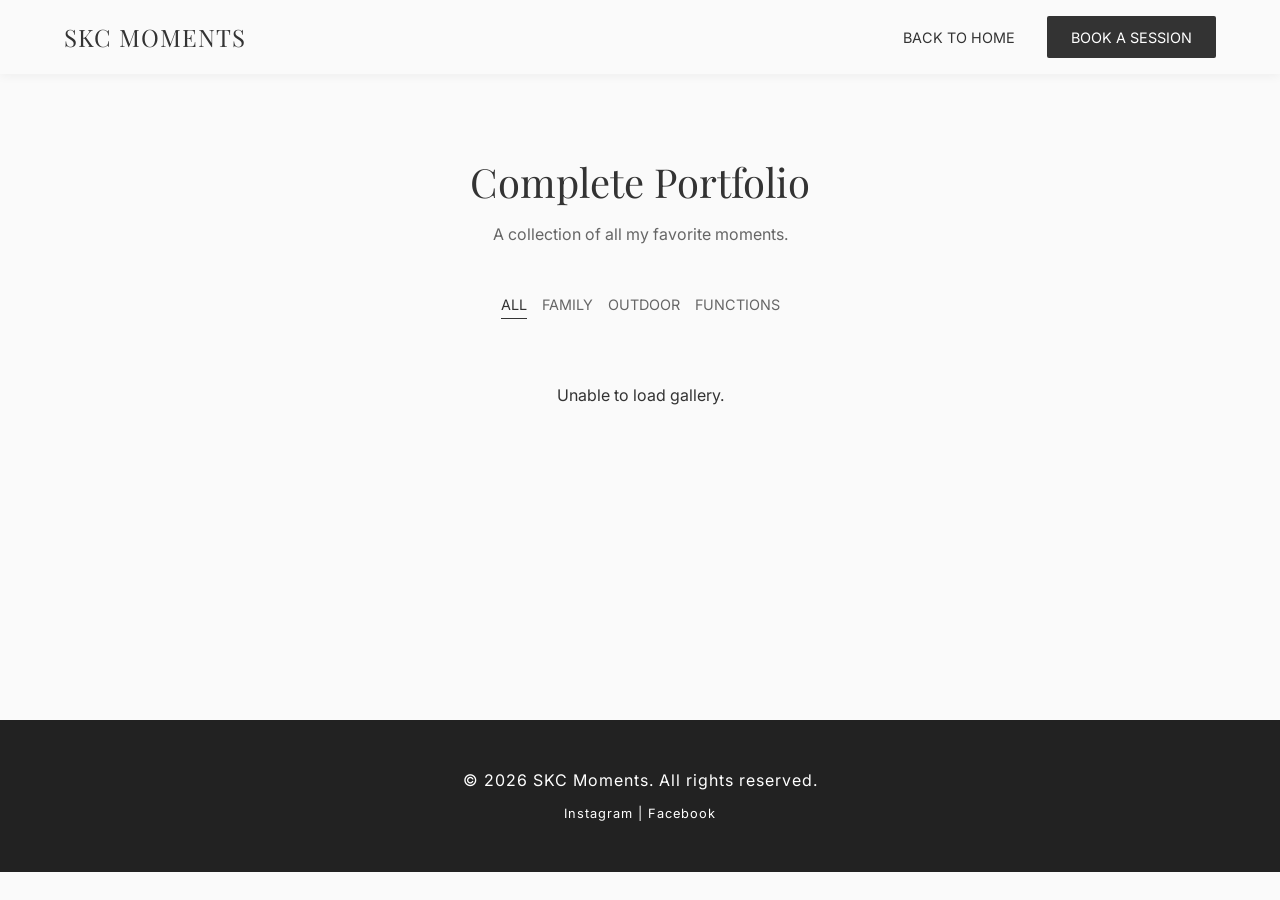
==== gallery.html @ d79ee7f9 "Update the home page for gallary and added a new galley page for all th photos so home page wont be " ====
<!DOCTYPE html>
<html lang="en">
<head>
    <meta charset="UTF-8">
    <meta name="viewport" content="width=device-width, initial-scale=1.0">
    <title>Full Portfolio | SKC Moments</title>
    <link rel="preconnect" href="https://fonts.googleapis.com">
    <link rel="preconnect" href="https://fonts.gstatic.com" crossorigin>
    <link href="https://fonts.googleapis.com/css2?family=Playfair+Display:ital,wght@0,400;0,600;1,400&family=Inter:wght@300;400;500&display=swap" rel="stylesheet">
    <!-- Re-using your exact style.css so the branding matches perfectly -->
    <link rel="stylesheet" href="style.css">
</head>
<body>

    <!-- Simplified Navbar for the Gallery Page -->
    <nav id="navbar" class="scrolled">
        <a href="index.html" class="logo" style="text-decoration: none; color: inherit;">SKC MOMENTS</a>
        <div class="nav-links">
            <a href="index.html">Back to Home</a>
            <a href="index.html#contact" class="btn-book">Book a Session</a>
        </div>
    </nav>

    <!-- Main Gallery Section (With extra top padding for the fixed nav) -->
    <section id="portfolio" style="padding-top: 150px; min-height: 80vh;">
        <div class="section-header fade-in">
            <h2>Complete Portfolio</h2>
            <p>A collection of all my favorite moments.</p>
        </div>
        
        <!-- Filter Buttons -->
        <div class="filter-btns fade-in">
            <button class="filter-btn active" onclick="filterGallery('all')">All</button>
            <button class="filter-btn" onclick="filterGallery('family')">Family</button>
            <button class="filter-btn" onclick="filterGallery('outdoor')">Outdoor</button>
            <button class="filter-btn" onclick="filterGallery('functions')">Functions</button>
        </div>

        <!-- The Script will inject all images here -->
        <div class="gallery fade-in" id="dynamic-gallery"></div>
    </section>

    <!-- Lightbox for viewing photos full screen -->
    <div id="lightbox">
        <span class="close-lightbox" onclick="closeLightbox()">&times;</span>
        <img id="lightbox-img" src="" alt="Full Screen Photo">
    </div>

    <!-- Reusable Footer -->
    <footer>
        <p>&copy; 2026 SKC Moments. All rights reserved.</p>
        <p style="margin-top: 10px; font-size: 0.8rem;">
            <a href="https://www.instagram.com/skc_moments" target="_blank">Instagram</a> |
            <a href="https://www.facebook.com/skc.moments" target="_blank">Facebook</a>
        </p>
    </footer>

    <!-- Use your exact same script file -->
    <script src="script.js?v=2.0"></script>
</body>
</html>
---- style.css ----
:root {
    --bg-light: #FAFAFA;
    --bg-dark: #222222;
    --text-main: #333333;
    --text-muted: #666666;
    --accent: #A68A6B; 
    --white: #FFFFFF;
}

* { margin: 0; padding: 0; box-sizing: border-box; }
html { scroll-behavior: smooth; overflow-x: hidden; }
body {
    font-family: 'Inter', sans-serif;
    background-color: var(--bg-light);
    color: var(--text-main);
    line-height: 1.6;
}

h1, h2, h3 { font-family: 'Playfair Display', serif; font-weight: 400; }
a { text-decoration: none; color: inherit; transition: color 0.3s; }
a:hover { color: var(--accent); }

/* Animations */
.fade-in { opacity: 0; transform: translateY(30px); transition: 0.8s ease-out; }
.fade-in.appear { opacity: 1; transform: translateY(0); }

/* Nav */
nav { position: fixed; top: 0; width: 100%; padding: 1.5rem 5%; display: flex; justify-content: space-between; align-items: center; z-index: 1000; transition: 0.4s; }
nav.scrolled { background: rgba(250, 250, 250, 0.95); padding: 1rem 5%; box-shadow: 0 2px 10px rgba(0,0,0,0.05); }
.logo { font-size: 1.5rem; letter-spacing: 1px; font-family: 'Playfair Display', serif; }
.nav-links { display: flex; gap: 2rem; text-transform: uppercase; font-size: 0.9rem; align-items: center; }
.btn-book { background: var(--text-main); color: var(--white); padding: 0.6rem 1.5rem; border-radius: 2px; }
.btn-book:hover { color: var(--white); background-color: var(--accent); }

/* Hero */
#home { 
    height: 100vh; 
    width: 100vw;
    max-width: 100%;
    margin: 0;
    padding: 0;
    background: linear-gradient(rgba(0,0,0,0.3), rgba(0,0,0,0.3)), url('https://images.unsplash.com/photo-1511895426328-dc8714191300?ixlib=rb-4.0.3') center/cover no-repeat; 
    display: flex; 
    flex-direction: column; 
    justify-content: center; 
    align-items: center; 
    color: var(--white); 
    text-align: center; 
}
#home h1 { font-size: 4.5rem; margin-bottom: 1rem; padding: 0 20px;}
#home p { font-size: 1.2rem; font-weight: 300; padding: 0 20px;}

/* Sections */
section { padding: 6rem 5%; max-width: 1200px; margin: 0 auto; }
.section-header { text-align: center; margin-bottom: 3rem; }
.section-header h2 { font-size: 2.5rem; margin-bottom: 0.5rem;}
.section-header p { color: var(--text-muted); }

/* Gallery */
.filter-btns {
    display: flex;
    justify-content: center;
    gap: 15px;
    margin-bottom: 2rem;
    flex-wrap: wrap;
}
.filter-btn { background: none; border: none; font-size: 0.9rem; text-transform: uppercase; cursor: pointer; color: var(--text-muted); padding-bottom: 5px; font-family: 'Inter', sans-serif;}
.filter-btn.active { color: var(--text-main); border-bottom: 1px solid var(--text-main); }
.gallery { 
    display: grid; 
    grid-template-columns: repeat(auto-fill, minmax(300px, 1fr)); 
    gap: 1.5rem; 
    min-height: autox;
}
.gallery-item {
    width: 100%;
    height: auto;
    aspect-ratio: 3 / 2; /* Reserves proper landscape grid spaces before loading */
    object-fit: cover;
    background-color: #EAEAEA; /* A clean placeholder block instead of blank/transparent space */
    opacity: 0;
    transition: opacity 0.4s ease-in-out, transform 0.3s ease;
    cursor: pointer;
}

.gallery-item.loaded {
    opacity: 1; /* Smoothly fades into view only when fully loaded */
}
/* Lightbox */
#lightbox { position: fixed; top: 0; left: 0; width: 100%; height: 100%; background: rgba(0,0,0,0.9); display: none; justify-content: center; align-items: center; z-index: 2000; }
#lightbox.active { display: flex; }
#lightbox img { max-width: 90%; max-height: 90%; box-shadow: 0 0 20px rgba(0,0,0,0.5); }
.close-lightbox { position: absolute; top: 30px; right: 40px; color: white; font-size: 2rem; cursor: pointer; }

/* About Section */
#about { padding: 8rem 5%; background-color: var(--white); text-align: center; }
.about-container { max-width: 700px; margin: 0 auto; }
#about h2 { font-size: 2.8rem; margin-bottom: 2.5rem; letter-spacing: 1px; }
.about-image-wrap { margin-bottom: 3rem; display: flex; justify-content: center; }
.about-portrait { width: 280px; height: 350px; object-fit: cover; object-position: bottom; border-radius: 4px; box-shadow: 0 10px 30px rgba(0,0,0,0.05); }
.about-text-content p { font-size: 1.1rem; line-height: 1.8; color: var(--text-muted); margin-bottom: 1.5rem; }

/* Pricing */
.pricing-grid { display: grid; grid-template-columns: repeat(auto-fit, minmax(300px, 1fr)); gap: 2rem; text-align: center; }
.price-card { background: var(--white); padding: 3rem; border: 1px solid #eee; }
.price-card .price { font-size: 2rem; color: var(--accent); margin-bottom: 1rem; font-family: 'Playfair Display', serif;}

/* Footer */
footer { background-color: var(--bg-dark); color: var(--white); text-align: center; padding: 3rem 5%; font-family: 'Inter', sans-serif; letter-spacing: 1px; }

/* Mobile Responsiveness */
@media (max-width: 768px) {
    nav { flex-direction: column; gap: 1rem; padding: 1rem 5%; }
    nav.scrolled { padding: 1rem 5%; }
    .nav-links { gap: 1rem; flex-wrap: wrap; justify-content: center; }
    #home h1 { font-size: 3rem; }
    section { padding: 4rem 5%; }
    .section-header h2 { font-size: 2rem; }
    .price-card[style*="transform"] { transform: scale(1) !important; }
    
    #about { padding: 5rem 5%; }
    #about h2 { font-size: 2.2rem; }
    .about-portrait { width: 100%; max-width: 300px; height: 350px; }
    .about-grid { grid-template-columns: 1fr; gap: 2rem; }
    .about-img { height: 400px; }
}
.gallery-item.loaded { opacity: 1; }
.gallery-item:hover { transform: scale(1.02); }

/* --- VIEW ALL TILE STYLES --- */
.hidden-item {
    display: none !important;
}

.view-all-tile {
    background-color: var(--accent);
    color: var(--white);
    display: flex;
    align-items: center;
    justify-content: center;
    text-align: center;
    font-family: 'Playfair Display', serif;
    font-size: 1.8rem;
    letter-spacing: 1px;
}

.view-all-tile:hover {
    background-color: #8c7358;
}
/* ---------------------------- */

/* Lightbox */
#lightbox { position: fixed; top: 0; left: 0; width: 100%; height: 100%; background: rgba(0,0,0,0.9); display: none; justify-content: center; align-items: center; z-index: 2000; }
/* ... existing code ... */
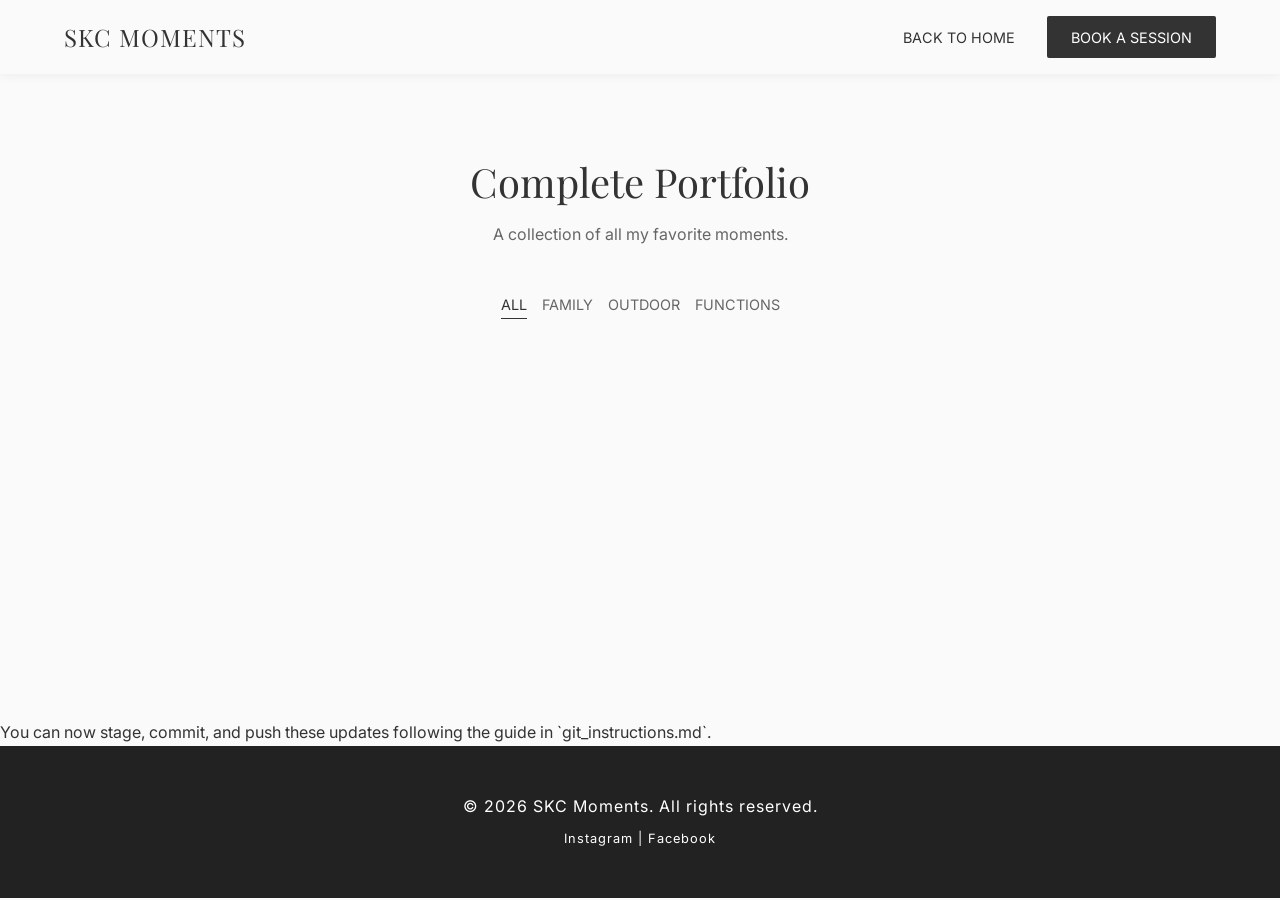
==== commit b25d1caa: "update the slide show for image preview and edited the nav bar so it will be visible on the hero ima" ====
--- a/gallery.html
+++ b/gallery.html
@@ -9,6 +9,7 @@
     <link href="https://fonts.googleapis.com/css2?family=Playfair+Display:ital,wght@0,400;0,600;1,400&family=Inter:wght@300;400;500&display=swap" rel="stylesheet">
     <!-- Re-using your exact style.css so the branding matches perfectly -->
     <link rel="stylesheet" href="style.css">
+    <link rel="icon" type="image/x-icon" href="favicon.ico">
 </head>
 <body>
 
@@ -37,14 +38,18 @@
         </div>
 
         <!-- The Script will inject all images here -->
-        <div class="gallery fade-in" id="dynamic-gallery"></div>
+        <div class="gallery" id="dynamic-gallery"></div>
     </section>
 
     <!-- Lightbox for viewing photos full screen -->
-    <div id="lightbox">
-        <span class="close-lightbox" onclick="closeLightbox()">&times;</span>
-        <img id="lightbox-img" src="" alt="Full Screen Photo">
-    </div>
+     <div id="lightbox">
+    <button class="nav-btn prev" onclick="changeImage(-1)">&#10094;</button>
+    <img id="lightbox-img" src="" alt="Full Screen Photo">
+    <button class="nav-btn next" onclick="changeImage(1)">&#10095;</button>
+    <span class="close-lightbox" onclick="closeLightbox()" style="position: absolute; top: 20px; right: 20px; color: white; cursor: pointer; font-size: 2rem;">&times;</span>
+</div>
+
+You can now stage, commit, and push these updates following the guide in `git_instructions.md`.
 
     <!-- Reusable Footer -->
     <footer>
--- a/style.css
+++ b/style.css
@@ -25,12 +25,69 @@
 .fade-in.appear { opacity: 1; transform: translateY(0); }
 
 /* Nav */
-nav { position: fixed; top: 0; width: 100%; padding: 1.5rem 5%; display: flex; justify-content: space-between; align-items: center; z-index: 1000; transition: 0.4s; }
-nav.scrolled { background: rgba(250, 250, 250, 0.95); padding: 1rem 5%; box-shadow: 0 2px 10px rgba(0,0,0,0.05); }
-.logo { font-size: 1.5rem; letter-spacing: 1px; font-family: 'Playfair Display', serif; }
-.nav-links { display: flex; gap: 2rem; text-transform: uppercase; font-size: 0.9rem; align-items: center; }
-.btn-book { background: var(--text-main); color: var(--white); padding: 0.6rem 1.5rem; border-radius: 2px; }
-.btn-book:hover { color: var(--white); background-color: var(--accent); }
+/* Nav */
+/* Nav */
+nav {
+    position: fixed;
+    top: 0;
+    width: 100%;
+    padding: 1.5rem 5%;
+    display: flex;
+    justify-content: space-between;
+    align-items: center;
+    z-index: 1000;
+    /* Updated to 0.2s for a snappier feel */
+    transition: all 0.2s ease;
+    text-shadow: 0 1px 3px rgba(0,0,0,0.6);
+    background: linear-gradient(to bottom, rgba(0,0,0,0.4), transparent);
+    color: var(--white);
+}
+
+nav.scrolled {
+    background: rgba(250, 250, 250, 0.95);
+    color: var(--text-main);
+    padding: 1rem 5%;
+    box-shadow: 0 2px 10px rgba(0,0,0,0.05);
+    text-shadow: none;
+}
+
+.logo { 
+    font-size: 1.5rem;
+    letter-spacing: 1px; 
+    font-family: 'Playfair Display', serif; }
+.nav-links {
+    display: flex;
+    gap: 2rem;
+    text-transform: uppercase;
+    font-size: 0.9rem;
+    align-items: center;
+    /* This ensures links are visible even if the hero image is busy */
+    transition: color 0.3s;
+}
+
+/* Ensure the links inherit the color change from the nav */
+nav.scrolled .nav-links a {
+    color: var(--text-main);
+}
+.btn-book { 
+    background: var(--text-main); 
+    color: var(--white); 
+    padding: 0.6rem 1.5rem; 
+    border-radius: 2px; }
+.btn-book:hover { 
+    color: var(--white); 
+    background-color: var(--accent); }
+
+    /* Fix for the Book Button when scrolled */
+nav.scrolled .btn-book {
+    background-color: var(--text-main) !important;
+    color: var(--white) !important;
+}
+
+/* Ensure the nav text color doesn't conflict with the button */
+nav.scrolled .nav-links {
+    color: var(--text-main);
+}
 
 /* Hero */
 #home { 
@@ -70,7 +127,7 @@
     display: grid; 
     grid-template-columns: repeat(auto-fill, minmax(300px, 1fr)); 
     gap: 1.5rem; 
-    min-height: autox;
+    min-height: auto;
 }
 .gallery-item {
     width: 100%;
@@ -151,4 +208,11 @@
 
 /* Lightbox */
 #lightbox { position: fixed; top: 0; left: 0; width: 100%; height: 100%; background: rgba(0,0,0,0.9); display: none; justify-content: center; align-items: center; z-index: 2000; }
-/* ... existing code ... */+.nav-btn { 
+    position: absolute; top: 50%; transform: translateY(-50%);
+    padding: 2rem; color: rgba(255, 255, 255, 0.5); cursor: pointer; 
+    font-size: 3rem; background: none; border: none; transition: color 0.3s;
+}
+.nav-btn:hover { color: rgba(255, 255, 255, 1); }
+.prev { left: 2%; }
+.next { right: 2%; }
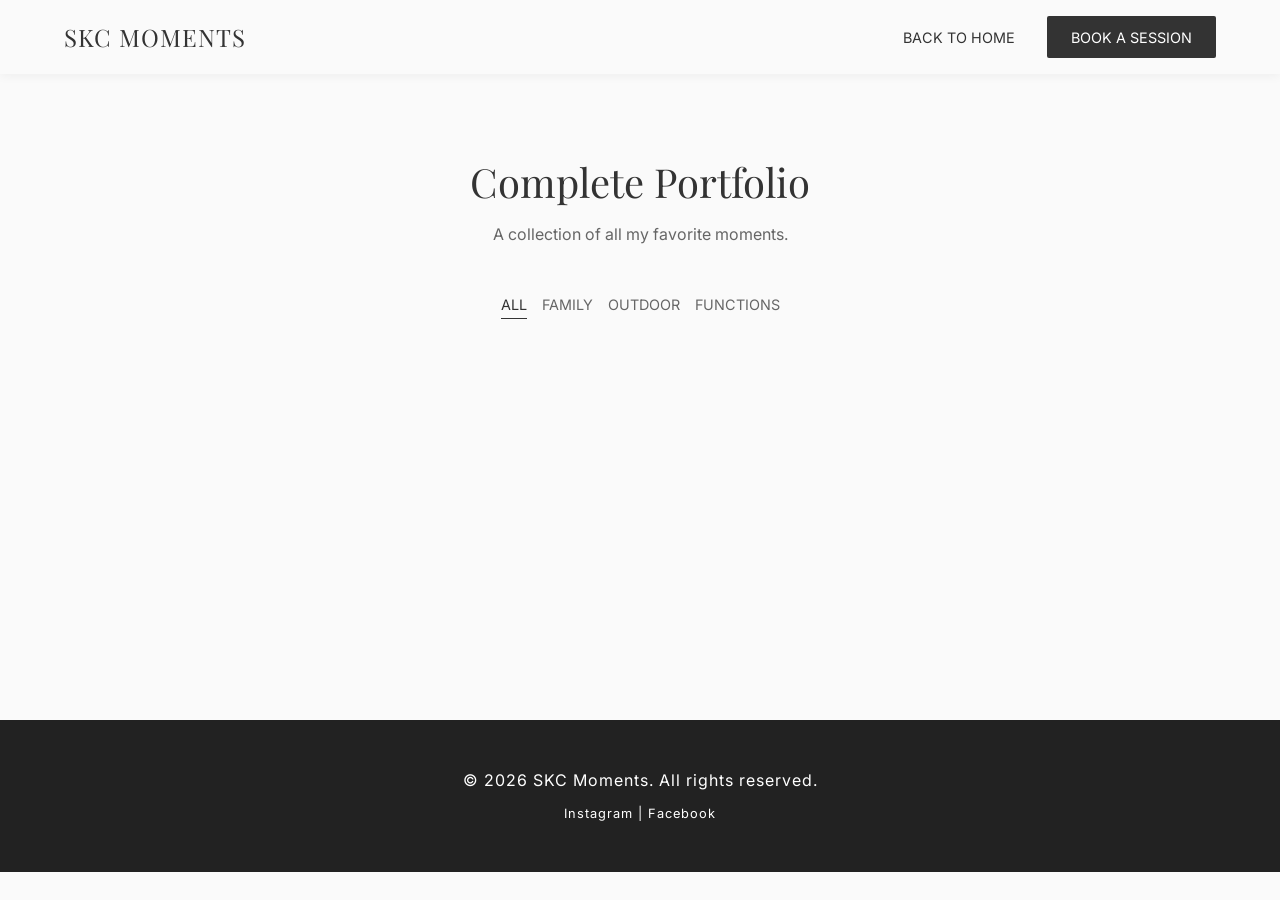
==== commit 1d6a8f50: "nav fixed and the categories tab fixed" ====
--- a/gallery.html
+++ b/gallery.html
@@ -30,11 +30,11 @@
         </div>
         
         <!-- Filter Buttons -->
-        <div class="filter-btns fade-in">
-            <button class="filter-btn active" onclick="filterGallery('all')">All</button>
-            <button class="filter-btn" onclick="filterGallery('family')">Family</button>
-            <button class="filter-btn" onclick="filterGallery('outdoor')">Outdoor</button>
-            <button class="filter-btn" onclick="filterGallery('functions')">Functions</button>
+        <div class="filter-btns">
+            <button class="filter-btn active" onclick="filterGallery('all', this)">All</button>
+            <button class="filter-btn" onclick="filterGallery('family', this)">Family</button>
+            <button class="filter-btn" onclick="filterGallery('outdoor', this)">Outdoor</button>
+            <button class="filter-btn" onclick="filterGallery('functions', this)">Functions</button>
         </div>
 
         <!-- The Script will inject all images here -->
@@ -49,7 +49,7 @@
     <span class="close-lightbox" onclick="closeLightbox()" style="position: absolute; top: 20px; right: 20px; color: white; cursor: pointer; font-size: 2rem;">&times;</span>
 </div>
 
-You can now stage, commit, and push these updates following the guide in `git_instructions.md`.
+
 
     <!-- Reusable Footer -->
     <footer>
